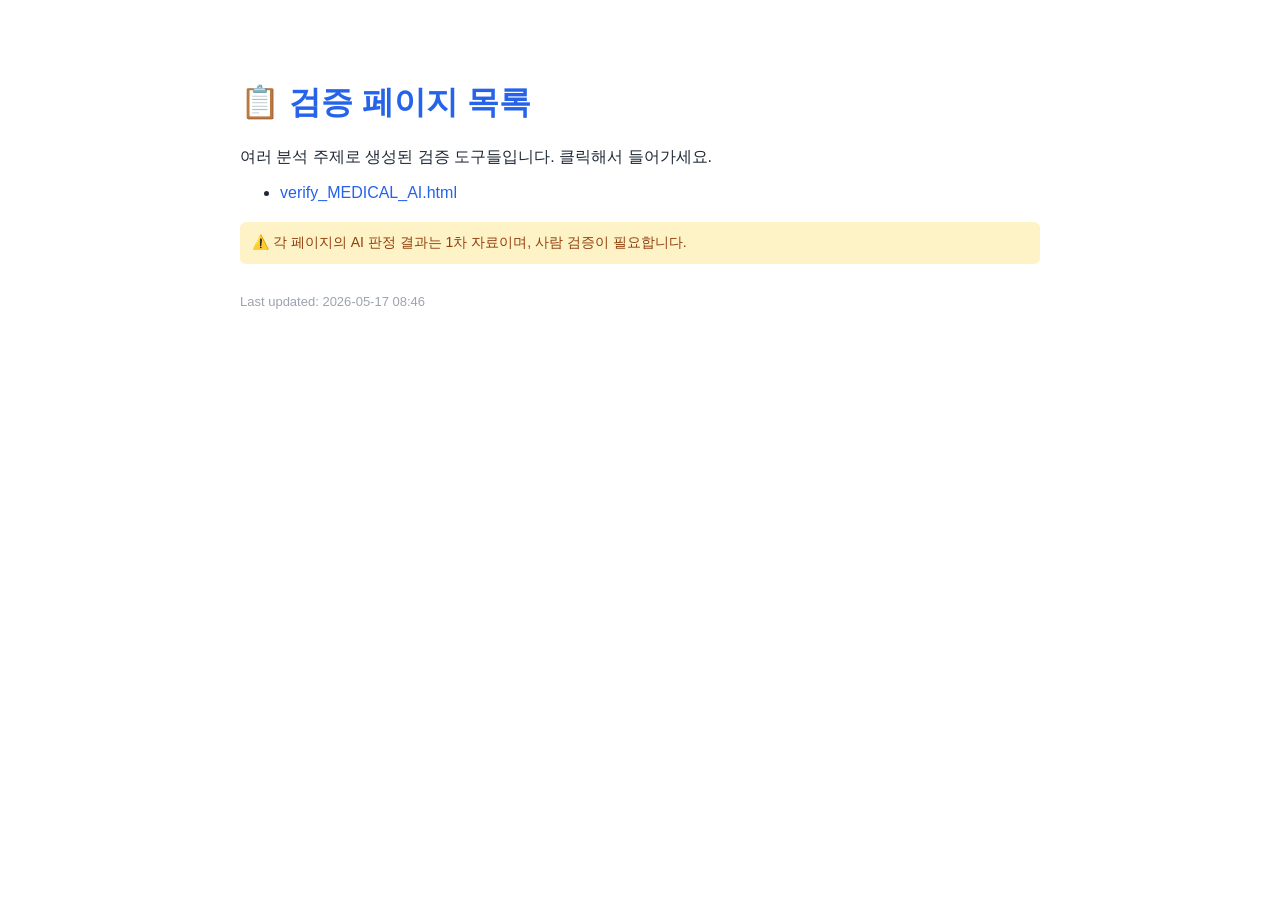
==== verify/index.html @ 6c108e8e "Create index" ====
<!DOCTYPE html>
<html lang="ko"><head><meta charset="utf-8"><title>검증 페이지 목록</title>
<style>
body { font-family: -apple-system, sans-serif; max-width: 800px; margin: 40px auto;
        padding: 20px; color: #1f2937; }
h1 { color: #2563eb; }
li { margin: 8px 0; font-size: 16px; }
a { color: #2563eb; text-decoration: none; }
a:hover { text-decoration: underline; }
.note { background: #fef3c7; padding: 12px; border-radius: 6px; font-size: 14px;
         color: #92400e; margin-top: 20px; }
</style></head><body>
<h1>📋 검증 페이지 목록</h1>
<p>여러 분석 주제로 생성된 검증 도구들입니다. 클릭해서 들어가세요.</p>
<ul><li><a href="verify_MEDICAL_AI.html">verify_MEDICAL_AI.html</a></li></ul>
<div class="note">⚠️ 각 페이지의 AI 판정 결과는 1차 자료이며, 사람 검증이 필요합니다.</div>
<p style="color:#9ca3af;font-size:13px;margin-top:30px;">
Last updated: 2026-05-17 08:46
</p>
</body></html>
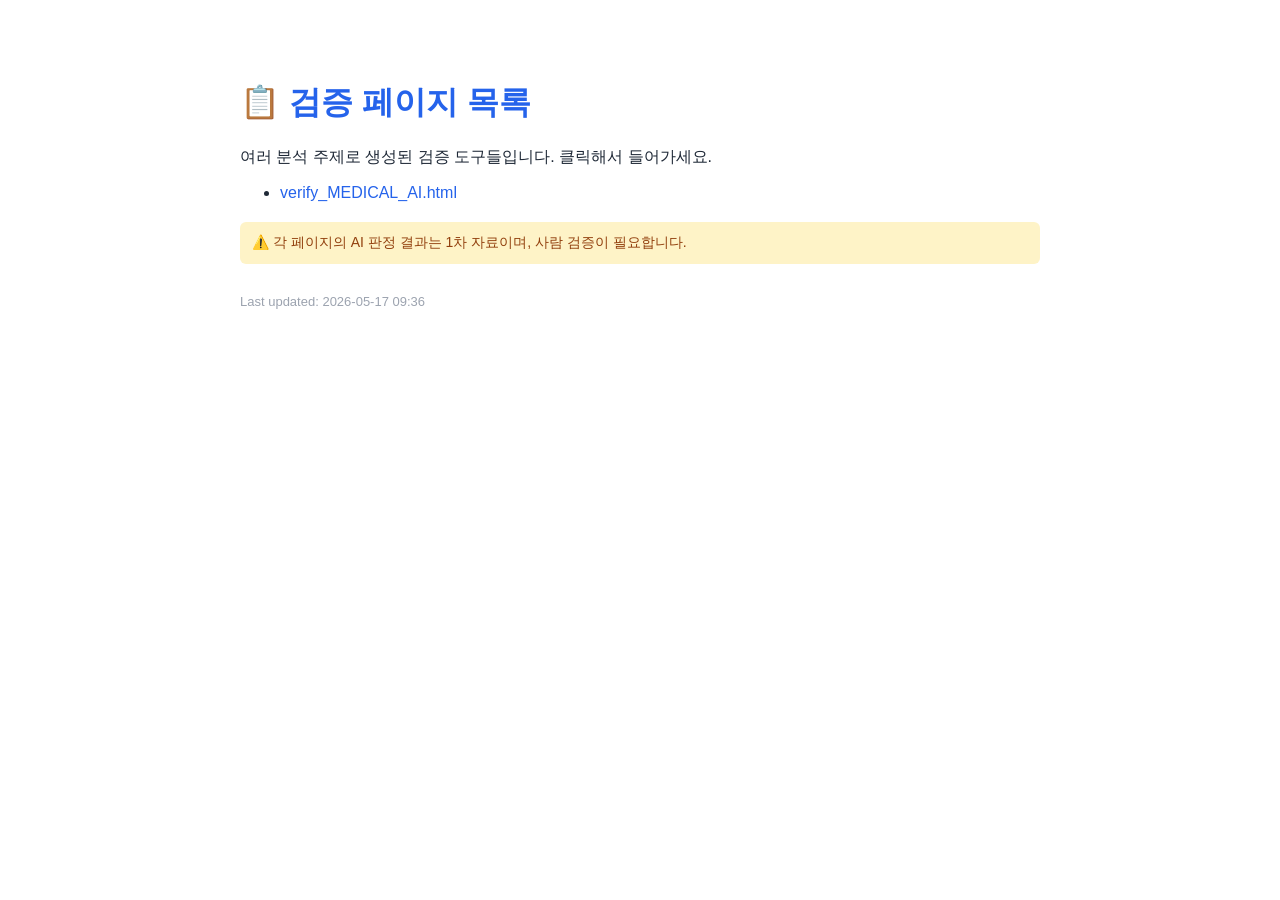
==== commit 366eb6c9: "Update index" ====
--- a/verify/index.html
+++ b/verify/index.html
@@ -15,6 +15,6 @@
 <ul><li><a href="verify_MEDICAL_AI.html">verify_MEDICAL_AI.html</a></li></ul>
 <div class="note">⚠️ 각 페이지의 AI 판정 결과는 1차 자료이며, 사람 검증이 필요합니다.</div>
 <p style="color:#9ca3af;font-size:13px;margin-top:30px;">
-Last updated: 2026-05-17 08:46
+Last updated: 2026-05-17 09:36
 </p>
 </body></html>
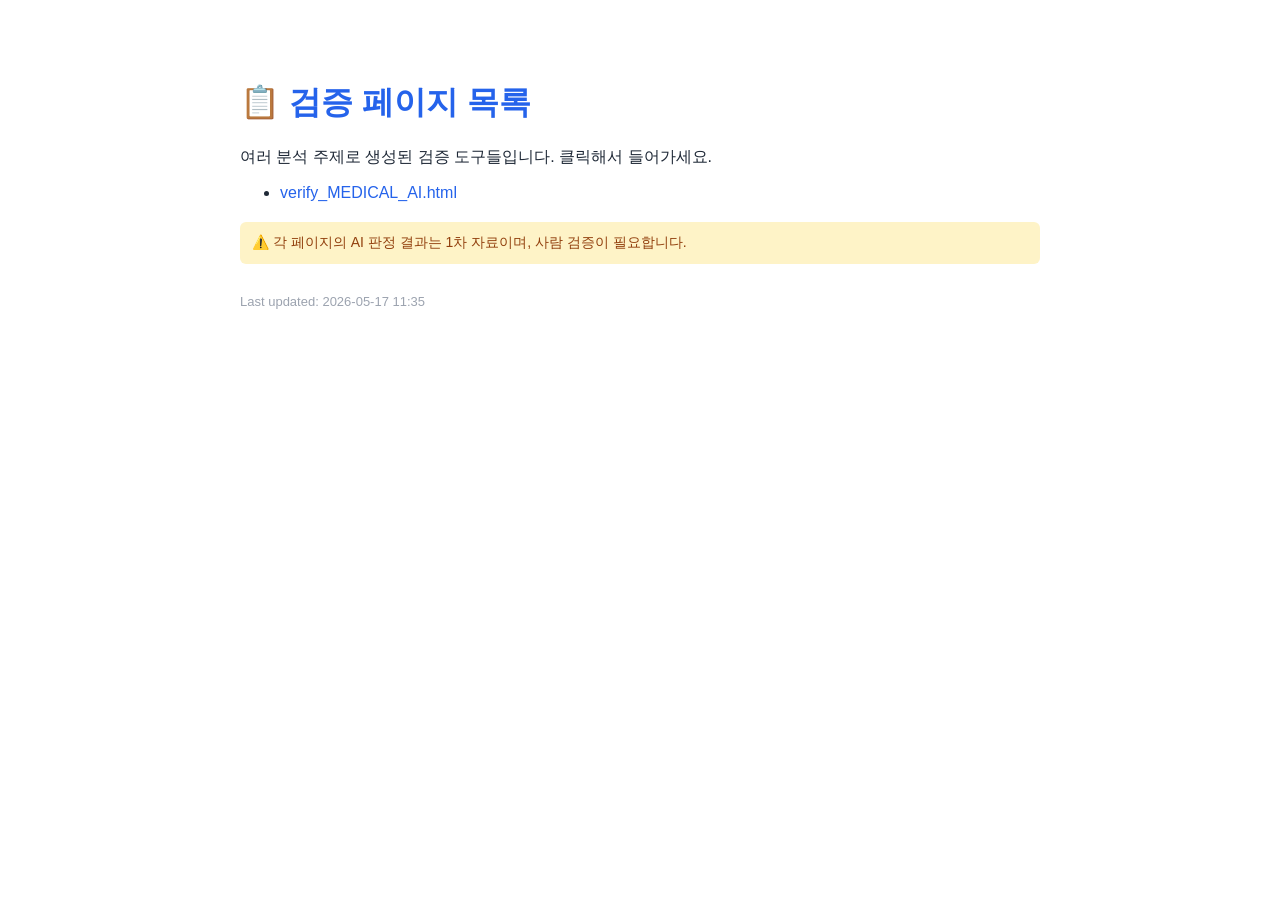
==== commit 591aef2e: "Update index" ====
--- a/verify/index.html
+++ b/verify/index.html
@@ -15,6 +15,6 @@
 <ul><li><a href="verify_MEDICAL_AI.html">verify_MEDICAL_AI.html</a></li></ul>
 <div class="note">⚠️ 각 페이지의 AI 판정 결과는 1차 자료이며, 사람 검증이 필요합니다.</div>
 <p style="color:#9ca3af;font-size:13px;margin-top:30px;">
-Last updated: 2026-05-17 09:36
+Last updated: 2026-05-17 11:35
 </p>
 </body></html>
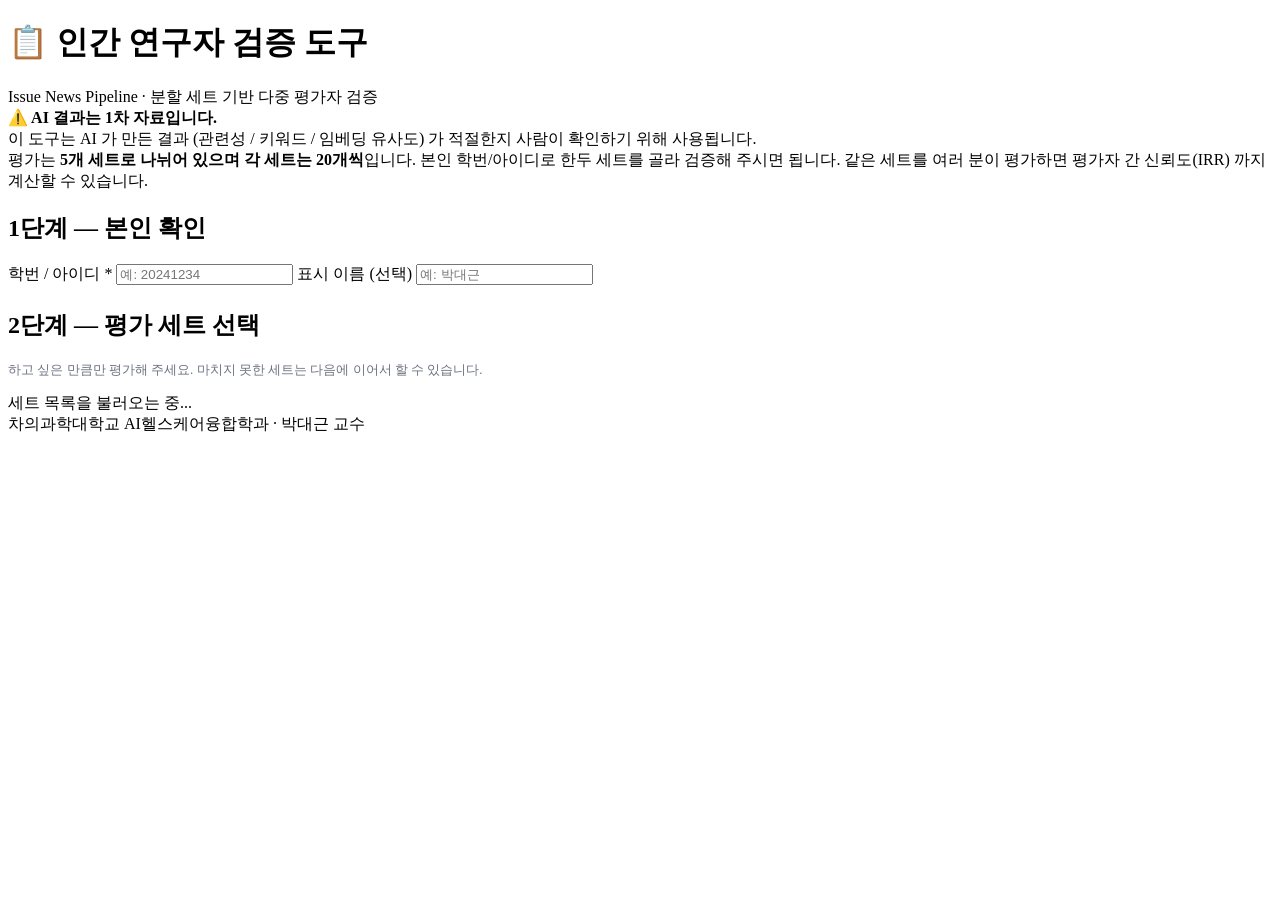
==== commit aecb8c55: "Update index.html" ====
--- a/verify/index.html
+++ b/verify/index.html
@@ -1,20 +1,190 @@
 <!DOCTYPE html>
-<html lang="ko"><head><meta charset="utf-8"><title>검증 페이지 목록</title>
-<style>
-body { font-family: -apple-system, sans-serif; max-width: 800px; margin: 40px auto;
-        padding: 20px; color: #1f2937; }
-h1 { color: #2563eb; }
-li { margin: 8px 0; font-size: 16px; }
-a { color: #2563eb; text-decoration: none; }
-a:hover { text-decoration: underline; }
-.note { background: #fef3c7; padding: 12px; border-radius: 6px; font-size: 14px;
-         color: #92400e; margin-top: 20px; }
-</style></head><body>
-<h1>📋 검증 페이지 목록</h1>
-<p>여러 분석 주제로 생성된 검증 도구들입니다. 클릭해서 들어가세요.</p>
-<ul><li><a href="verify_MEDICAL_AI.html">verify_MEDICAL_AI.html</a></li></ul>
-<div class="note">⚠️ 각 페이지의 AI 판정 결과는 1차 자료이며, 사람 검증이 필요합니다.</div>
-<p style="color:#9ca3af;font-size:13px;margin-top:30px;">
-Last updated: 2026-05-17 11:35
-</p>
-</body></html>+<html lang="ko">
+<head>
+<meta charset="utf-8">
+<meta name="viewport" content="width=device-width, initial-scale=1.0">
+<title>인간 연구자 검증 도구</title>
+<link rel="stylesheet" href="style.css">
+</head>
+<body>
+<div class="wrap">
+
+<header class="app">
+    <h1>📋 인간 연구자 검증 도구</h1>
+    <div class="sub">
+        Issue News Pipeline · 분할 세트 기반 다중 평가자 검증
+    </div>
+</header>
+
+<div class="note">
+    <strong>⚠️ AI 결과는 1차 자료입니다.</strong><br>
+    이 도구는 AI 가 만든 결과 (관련성 / 키워드 / 임베딩 유사도) 가 적절한지 사람이 확인하기 위해 사용됩니다.<br>
+    평가는 <b>5개 세트로 나뉘어 있으며 각 세트는 20개씩</b>입니다. 본인 학번/아이디로 한두 세트를 골라 검증해 주시면 됩니다.
+    같은 세트를 여러 분이 평가하면 평가자 간 신뢰도(IRR) 까지 계산할 수 있습니다.
+</div>
+
+<div class="form-box">
+    <h2>1단계 — 본인 확인</h2>
+    <label>학번 / 아이디 *</label>
+    <input type="text" id="user_id" placeholder="예: 20241234" autocomplete="off">
+
+    <label>표시 이름 (선택)</label>
+    <input type="text" id="display_name" placeholder="예: 박대근">
+
+    <h2 style="margin-top:24px;">2단계 — 평가 세트 선택</h2>
+    <p style="font-size:13px; color:#6b7280; margin-bottom:14px;">
+        하고 싶은 만큼만 평가해 주세요. 마치지 못한 세트는 다음에 이어서 할 수 있습니다.
+    </p>
+    <div id="packs">
+        <div class="loading">세트 목록을 불러오는 중...</div>
+    </div>
+</div>
+
+<footer>
+    차의과학대학교 AI헬스케어융합학과 · 박대근 교수
+</footer>
+
+</div>
+
+<script src="app.js"></script>
+<script>
+const TYPE_NAMES = {
+    filter:    "📋 필터링",
+    keyword:   "📝 키워드",
+    embedding: "🧠 임베딩",
+};
+
+// 기존 로그인 정보 자동 채움
+const u = getUser();
+if (u) {
+    document.getElementById('user_id').value      = u.user_id || '';
+    document.getElementById('display_name').value = u.display_name || '';
+}
+
+// 세트팩 목록 로드
+(async () => {
+    const container = document.getElementById('packs');
+    try {
+        const packs = await apiGet('list_packs');
+        if (!packs || packs.length === 0) {
+            container.innerHTML = `
+                <div class="empty">
+                    등록된 평가 세트가 없습니다.<br>
+                    노트북에서 8단계 (평가 세트 준비) 를 먼저 실행하세요.
+                </div>`;
+            return;
+        }
+
+        // 사용자가 이미 한 진행률
+        const userId = document.getElementById('user_id').value.trim();
+        let progress = [];
+        if (userId) {
+            try {
+                progress = await apiGet('get_user_progress', {user: userId});
+            } catch (e) {}
+        }
+        const progMap = {};
+        progress.forEach(p => {
+            const key = `${p.eval_set_id}|${p.pack_no}|${p.review_type}`;
+            progMap[key] = parseInt(p.n_done);
+        });
+
+        // 그룹화: eval_set_id 별로 모으기
+        const bySet = {};
+        packs.forEach(p => {
+            if (!bySet[p.eval_set_id]) bySet[p.eval_set_id] = {meta: p, packs: []};
+            bySet[p.eval_set_id].packs.push(p);
+        });
+
+        let html = '';
+        Object.values(bySet).forEach(group => {
+            const m = group.meta;
+            html += `
+            <div style="margin-bottom: 22px;">
+                <div style="font-weight: 700; color: #1f2937; margin-bottom: 8px;">
+                    ${esc(m.topic_name)} <small style="color:#6b7280; font-weight:400;">
+                    (${esc(m.period_start)} ~ ${esc(m.period_end)})</small>
+                </div>
+                <div style="font-size: 12px; color: #6b7280; margin-bottom: 12px;">
+                    Chat: ${esc(m.chat_model)} · Embed: ${esc(m.embed_model)}
+                    ${m.judge_model ? '· Judge: ' + esc(m.judge_model) : ''}
+                </div>
+            `;
+
+            // 평가 종류별로 분류
+            const byType = {filter: [], keyword: [], embedding: []};
+            group.packs.forEach(p => byType[p.review_type].push(p));
+
+            ['filter', 'keyword', 'embedding'].forEach(type => {
+                if (byType[type].length === 0) return;
+                html += `
+                <div style="font-size: 13px; color: #4b5563; margin: 12px 0 6px 0;">
+                    <b>${TYPE_NAMES[type]}</b> (${byType[type].length}개 세트)
+                </div>`;
+                byType[type].sort((a,b) => a.pack_no - b.pack_no).forEach(p => {
+                    const key = `${p.eval_set_id}|${p.pack_no}|${type}`;
+                    const myDone = progMap[key] || 0;
+                    const myPct  = p.n_samples > 0 ? Math.round(myDone / p.n_samples * 100) : 0;
+                    const reviewers = parseInt(p.n_reviewers) || 0;
+                    const cls = myDone === p.n_samples && p.n_samples > 0 ? 'done' : '';
+                    const badge = myDone === p.n_samples && p.n_samples > 0
+                        ? '<span class="badge-small done">✓ 완료</span>'
+                        : (myDone > 0
+                           ? `<span class="badge-small">진행 ${myPct}%</span>`
+                           : `<span class="badge-small">미평가</span>`);
+                    html += `
+                    <div class="pack-card ${cls}"
+                         onclick="goPack('${esc(p.eval_set_id)}', ${p.pack_no}, '${type}')">
+                        <div class="head">
+                            <div class="title">
+                                세트 ${p.pack_no} ${p.label ? '· ' + esc(p.label) : ''}
+                                <small style="color:#9ca3af; font-weight:400;">(${p.n_samples}개)</small>
+                            </div>
+                            ${badge}
+                        </div>
+                        <div class="sub">
+                            ${myDone > 0 ? `내 진행: ${myDone}/${p.n_samples} · ` : ''}
+                            전체 평가자: ${reviewers}명
+                        </div>
+                    </div>`;
+                });
+            });
+
+            html += `</div>`;
+        });
+
+        container.innerHTML = html;
+
+    } catch (e) {
+        container.innerHTML = `
+            <div class="empty" style="color:#dc2626;">
+                세트 목록 로드 실패<br>
+                <small>${esc(e.message)}</small>
+            </div>`;
+    }
+})();
+
+function goPack(eval_set_id, pack_no, review_type) {
+    const user_id = document.getElementById('user_id').value.trim();
+    if (!user_id) {
+        alert("학번/아이디를 입력하세요.");
+        document.getElementById('user_id').focus();
+        return;
+    }
+    const display = document.getElementById('display_name').value.trim() || user_id;
+    setUser(user_id, display);
+    setCurrentPack(eval_set_id, pack_no, review_type);
+
+    const pageMap = {
+        filter: 'filter.html', keyword: 'keyword.html', embedding: 'embed.html'
+    };
+    location.href = pageMap[review_type];
+}
+
+// 학번 입력 시 진행률 다시 로드
+document.getElementById('user_id').addEventListener('change', () => {
+    location.reload();
+});
+</script>
+</body>
+</html>
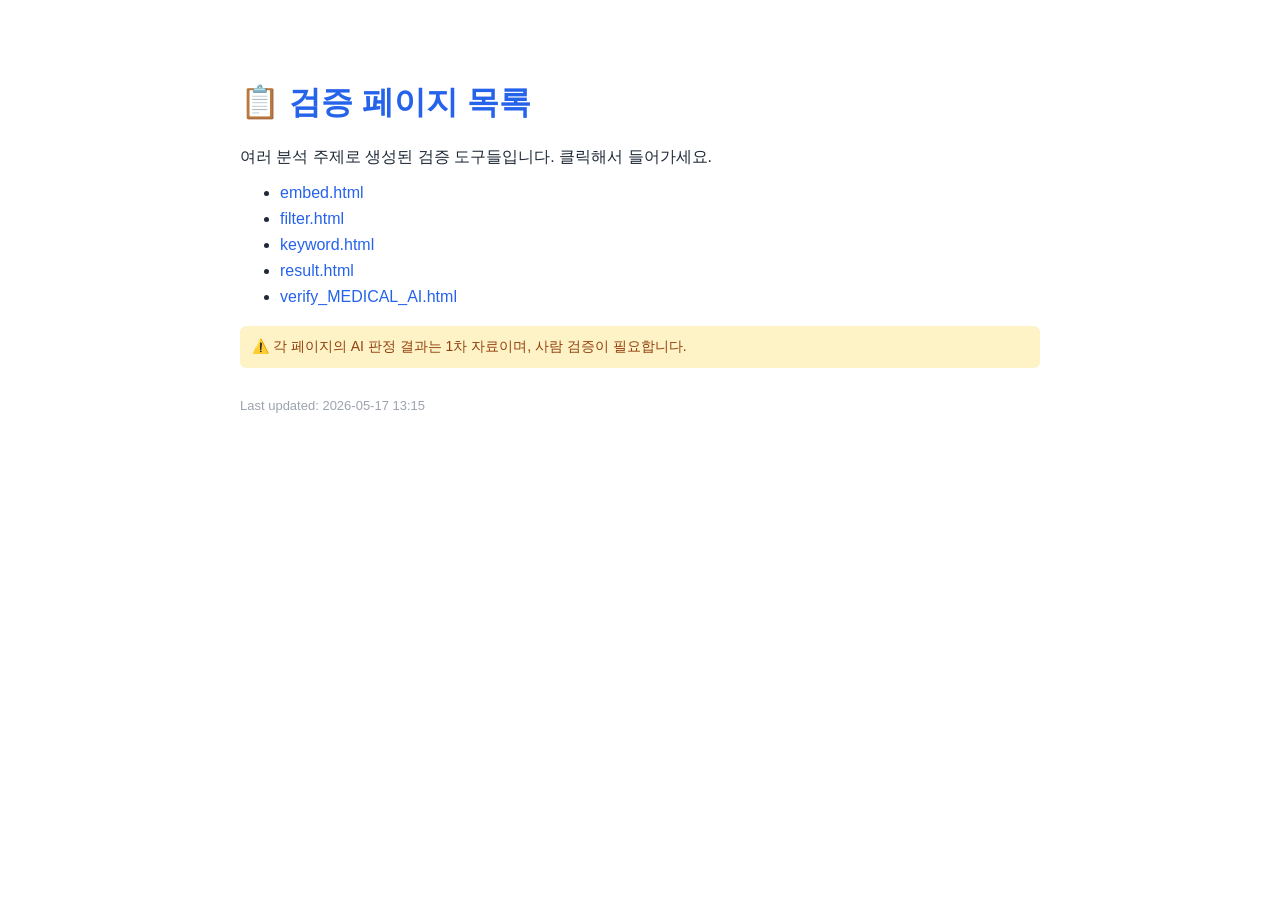
==== commit 322e366d: "Update index" ====
--- a/verify/index.html
+++ b/verify/index.html
@@ -1,190 +1,20 @@
 <!DOCTYPE html>
-<html lang="ko">
-<head>
-<meta charset="utf-8">
-<meta name="viewport" content="width=device-width, initial-scale=1.0">
-<title>인간 연구자 검증 도구</title>
-<link rel="stylesheet" href="style.css">
-</head>
-<body>
-<div class="wrap">
-
-<header class="app">
-    <h1>📋 인간 연구자 검증 도구</h1>
-    <div class="sub">
-        Issue News Pipeline · 분할 세트 기반 다중 평가자 검증
-    </div>
-</header>
-
-<div class="note">
-    <strong>⚠️ AI 결과는 1차 자료입니다.</strong><br>
-    이 도구는 AI 가 만든 결과 (관련성 / 키워드 / 임베딩 유사도) 가 적절한지 사람이 확인하기 위해 사용됩니다.<br>
-    평가는 <b>5개 세트로 나뉘어 있으며 각 세트는 20개씩</b>입니다. 본인 학번/아이디로 한두 세트를 골라 검증해 주시면 됩니다.
-    같은 세트를 여러 분이 평가하면 평가자 간 신뢰도(IRR) 까지 계산할 수 있습니다.
-</div>
-
-<div class="form-box">
-    <h2>1단계 — 본인 확인</h2>
-    <label>학번 / 아이디 *</label>
-    <input type="text" id="user_id" placeholder="예: 20241234" autocomplete="off">
-
-    <label>표시 이름 (선택)</label>
-    <input type="text" id="display_name" placeholder="예: 박대근">
-
-    <h2 style="margin-top:24px;">2단계 — 평가 세트 선택</h2>
-    <p style="font-size:13px; color:#6b7280; margin-bottom:14px;">
-        하고 싶은 만큼만 평가해 주세요. 마치지 못한 세트는 다음에 이어서 할 수 있습니다.
-    </p>
-    <div id="packs">
-        <div class="loading">세트 목록을 불러오는 중...</div>
-    </div>
-</div>
-
-<footer>
-    차의과학대학교 AI헬스케어융합학과 · 박대근 교수
-</footer>
-
-</div>
-
-<script src="app.js"></script>
-<script>
-const TYPE_NAMES = {
-    filter:    "📋 필터링",
-    keyword:   "📝 키워드",
-    embedding: "🧠 임베딩",
-};
-
-// 기존 로그인 정보 자동 채움
-const u = getUser();
-if (u) {
-    document.getElementById('user_id').value      = u.user_id || '';
-    document.getElementById('display_name').value = u.display_name || '';
-}
-
-// 세트팩 목록 로드
-(async () => {
-    const container = document.getElementById('packs');
-    try {
-        const packs = await apiGet('list_packs');
-        if (!packs || packs.length === 0) {
-            container.innerHTML = `
-                <div class="empty">
-                    등록된 평가 세트가 없습니다.<br>
-                    노트북에서 8단계 (평가 세트 준비) 를 먼저 실행하세요.
-                </div>`;
-            return;
-        }
-
-        // 사용자가 이미 한 진행률
-        const userId = document.getElementById('user_id').value.trim();
-        let progress = [];
-        if (userId) {
-            try {
-                progress = await apiGet('get_user_progress', {user: userId});
-            } catch (e) {}
-        }
-        const progMap = {};
-        progress.forEach(p => {
-            const key = `${p.eval_set_id}|${p.pack_no}|${p.review_type}`;
-            progMap[key] = parseInt(p.n_done);
-        });
-
-        // 그룹화: eval_set_id 별로 모으기
-        const bySet = {};
-        packs.forEach(p => {
-            if (!bySet[p.eval_set_id]) bySet[p.eval_set_id] = {meta: p, packs: []};
-            bySet[p.eval_set_id].packs.push(p);
-        });
-
-        let html = '';
-        Object.values(bySet).forEach(group => {
-            const m = group.meta;
-            html += `
-            <div style="margin-bottom: 22px;">
-                <div style="font-weight: 700; color: #1f2937; margin-bottom: 8px;">
-                    ${esc(m.topic_name)} <small style="color:#6b7280; font-weight:400;">
-                    (${esc(m.period_start)} ~ ${esc(m.period_end)})</small>
-                </div>
-                <div style="font-size: 12px; color: #6b7280; margin-bottom: 12px;">
-                    Chat: ${esc(m.chat_model)} · Embed: ${esc(m.embed_model)}
-                    ${m.judge_model ? '· Judge: ' + esc(m.judge_model) : ''}
-                </div>
-            `;
-
-            // 평가 종류별로 분류
-            const byType = {filter: [], keyword: [], embedding: []};
-            group.packs.forEach(p => byType[p.review_type].push(p));
-
-            ['filter', 'keyword', 'embedding'].forEach(type => {
-                if (byType[type].length === 0) return;
-                html += `
-                <div style="font-size: 13px; color: #4b5563; margin: 12px 0 6px 0;">
-                    <b>${TYPE_NAMES[type]}</b> (${byType[type].length}개 세트)
-                </div>`;
-                byType[type].sort((a,b) => a.pack_no - b.pack_no).forEach(p => {
-                    const key = `${p.eval_set_id}|${p.pack_no}|${type}`;
-                    const myDone = progMap[key] || 0;
-                    const myPct  = p.n_samples > 0 ? Math.round(myDone / p.n_samples * 100) : 0;
-                    const reviewers = parseInt(p.n_reviewers) || 0;
-                    const cls = myDone === p.n_samples && p.n_samples > 0 ? 'done' : '';
-                    const badge = myDone === p.n_samples && p.n_samples > 0
-                        ? '<span class="badge-small done">✓ 완료</span>'
-                        : (myDone > 0
-                           ? `<span class="badge-small">진행 ${myPct}%</span>`
-                           : `<span class="badge-small">미평가</span>`);
-                    html += `
-                    <div class="pack-card ${cls}"
-                         onclick="goPack('${esc(p.eval_set_id)}', ${p.pack_no}, '${type}')">
-                        <div class="head">
-                            <div class="title">
-                                세트 ${p.pack_no} ${p.label ? '· ' + esc(p.label) : ''}
-                                <small style="color:#9ca3af; font-weight:400;">(${p.n_samples}개)</small>
-                            </div>
-                            ${badge}
-                        </div>
-                        <div class="sub">
-                            ${myDone > 0 ? `내 진행: ${myDone}/${p.n_samples} · ` : ''}
-                            전체 평가자: ${reviewers}명
-                        </div>
-                    </div>`;
-                });
-            });
-
-            html += `</div>`;
-        });
-
-        container.innerHTML = html;
-
-    } catch (e) {
-        container.innerHTML = `
-            <div class="empty" style="color:#dc2626;">
-                세트 목록 로드 실패<br>
-                <small>${esc(e.message)}</small>
-            </div>`;
-    }
-})();
-
-function goPack(eval_set_id, pack_no, review_type) {
-    const user_id = document.getElementById('user_id').value.trim();
-    if (!user_id) {
-        alert("학번/아이디를 입력하세요.");
-        document.getElementById('user_id').focus();
-        return;
-    }
-    const display = document.getElementById('display_name').value.trim() || user_id;
-    setUser(user_id, display);
-    setCurrentPack(eval_set_id, pack_no, review_type);
-
-    const pageMap = {
-        filter: 'filter.html', keyword: 'keyword.html', embedding: 'embed.html'
-    };
-    location.href = pageMap[review_type];
-}
-
-// 학번 입력 시 진행률 다시 로드
-document.getElementById('user_id').addEventListener('change', () => {
-    location.reload();
-});
-</script>
-</body>
-</html>
+<html lang="ko"><head><meta charset="utf-8"><title>검증 페이지 목록</title>
+<style>
+body { font-family: -apple-system, sans-serif; max-width: 800px; margin: 40px auto;
+        padding: 20px; color: #1f2937; }
+h1 { color: #2563eb; }
+li { margin: 8px 0; font-size: 16px; }
+a { color: #2563eb; text-decoration: none; }
+a:hover { text-decoration: underline; }
+.note { background: #fef3c7; padding: 12px; border-radius: 6px; font-size: 14px;
+         color: #92400e; margin-top: 20px; }
+</style></head><body>
+<h1>📋 검증 페이지 목록</h1>
+<p>여러 분석 주제로 생성된 검증 도구들입니다. 클릭해서 들어가세요.</p>
+<ul><li><a href="embed.html">embed.html</a></li><li><a href="filter.html">filter.html</a></li><li><a href="keyword.html">keyword.html</a></li><li><a href="result.html">result.html</a></li><li><a href="verify_MEDICAL_AI.html">verify_MEDICAL_AI.html</a></li></ul>
+<div class="note">⚠️ 각 페이지의 AI 판정 결과는 1차 자료이며, 사람 검증이 필요합니다.</div>
+<p style="color:#9ca3af;font-size:13px;margin-top:30px;">
+Last updated: 2026-05-17 13:15
+</p>
+</body></html>
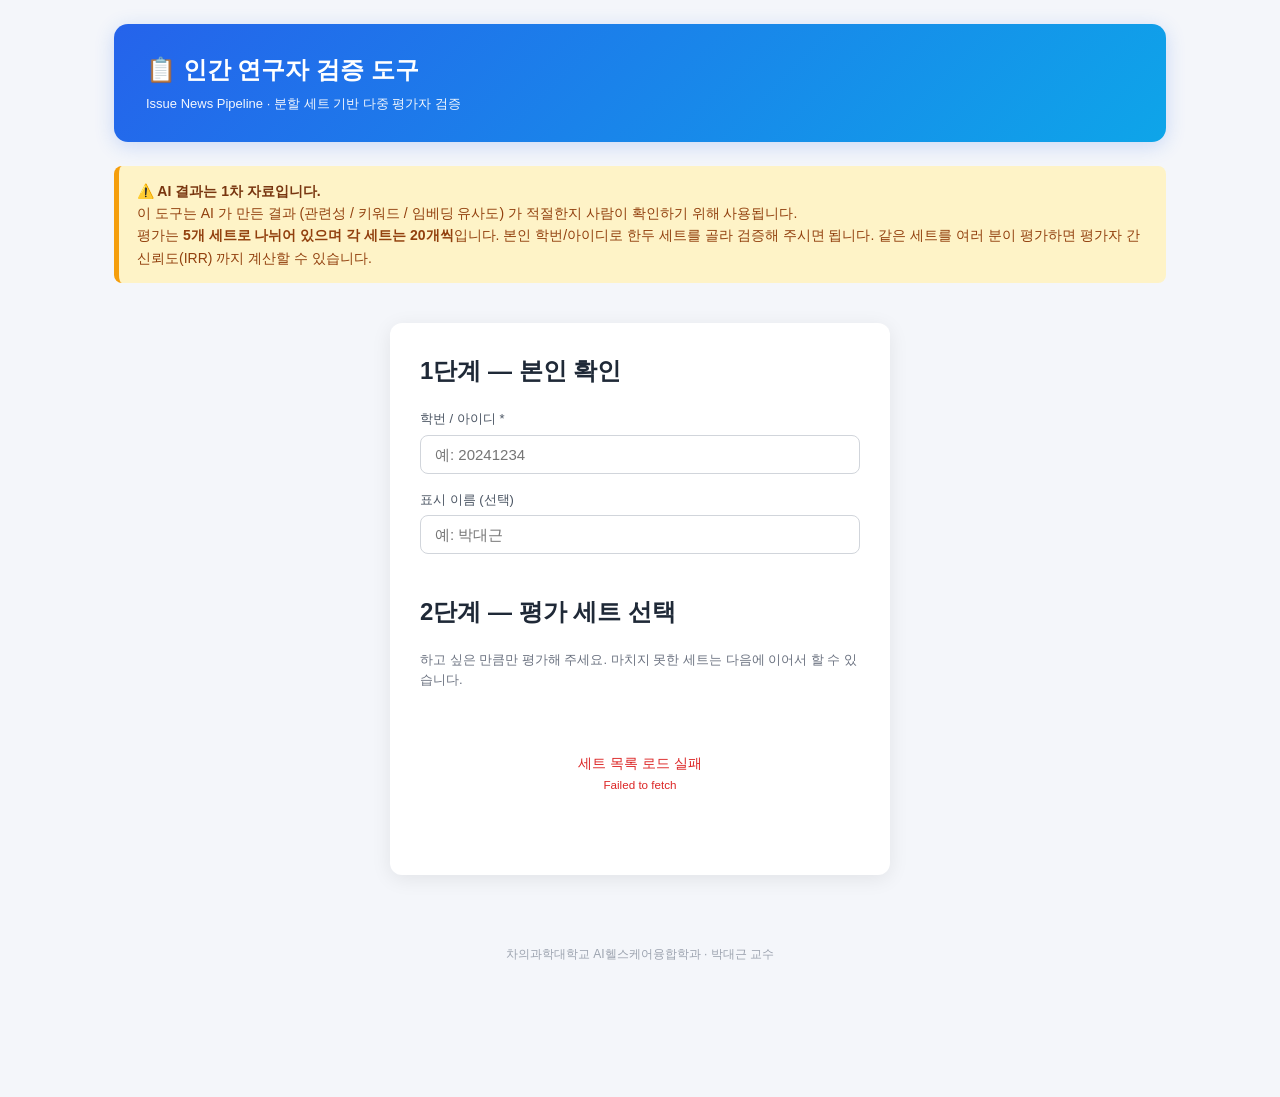
==== commit 7271eeb8: "Update index.html" ====
--- a/verify/index.html
+++ b/verify/index.html
@@ -1,20 +1,190 @@
 <!DOCTYPE html>
-<html lang="ko"><head><meta charset="utf-8"><title>검증 페이지 목록</title>
-<style>
-body { font-family: -apple-system, sans-serif; max-width: 800px; margin: 40px auto;
-        padding: 20px; color: #1f2937; }
-h1 { color: #2563eb; }
-li { margin: 8px 0; font-size: 16px; }
-a { color: #2563eb; text-decoration: none; }
-a:hover { text-decoration: underline; }
-.note { background: #fef3c7; padding: 12px; border-radius: 6px; font-size: 14px;
-         color: #92400e; margin-top: 20px; }
-</style></head><body>
-<h1>📋 검증 페이지 목록</h1>
-<p>여러 분석 주제로 생성된 검증 도구들입니다. 클릭해서 들어가세요.</p>
-<ul><li><a href="embed.html">embed.html</a></li><li><a href="filter.html">filter.html</a></li><li><a href="keyword.html">keyword.html</a></li><li><a href="result.html">result.html</a></li><li><a href="verify_MEDICAL_AI.html">verify_MEDICAL_AI.html</a></li></ul>
-<div class="note">⚠️ 각 페이지의 AI 판정 결과는 1차 자료이며, 사람 검증이 필요합니다.</div>
-<p style="color:#9ca3af;font-size:13px;margin-top:30px;">
-Last updated: 2026-05-17 13:15
-</p>
-</body></html>+<html lang="ko">
+<head>
+<meta charset="utf-8">
+<meta name="viewport" content="width=device-width, initial-scale=1.0">
+<title>인간 연구자 검증 도구</title>
+<link rel="stylesheet" href="style.css">
+</head>
+<body>
+<div class="wrap">
+
+<header class="app">
+    <h1>📋 인간 연구자 검증 도구</h1>
+    <div class="sub">
+        Issue News Pipeline · 분할 세트 기반 다중 평가자 검증
+    </div>
+</header>
+
+<div class="note">
+    <strong>⚠️ AI 결과는 1차 자료입니다.</strong><br>
+    이 도구는 AI 가 만든 결과 (관련성 / 키워드 / 임베딩 유사도) 가 적절한지 사람이 확인하기 위해 사용됩니다.<br>
+    평가는 <b>5개 세트로 나뉘어 있으며 각 세트는 20개씩</b>입니다. 본인 학번/아이디로 한두 세트를 골라 검증해 주시면 됩니다.
+    같은 세트를 여러 분이 평가하면 평가자 간 신뢰도(IRR) 까지 계산할 수 있습니다.
+</div>
+
+<div class="form-box">
+    <h2>1단계 — 본인 확인</h2>
+    <label>학번 / 아이디 *</label>
+    <input type="text" id="user_id" placeholder="예: 20241234" autocomplete="off">
+
+    <label>표시 이름 (선택)</label>
+    <input type="text" id="display_name" placeholder="예: 박대근">
+
+    <h2 style="margin-top:24px;">2단계 — 평가 세트 선택</h2>
+    <p style="font-size:13px; color:#6b7280; margin-bottom:14px;">
+        하고 싶은 만큼만 평가해 주세요. 마치지 못한 세트는 다음에 이어서 할 수 있습니다.
+    </p>
+    <div id="packs">
+        <div class="loading">세트 목록을 불러오는 중...</div>
+    </div>
+</div>
+
+<footer>
+    차의과학대학교 AI헬스케어융합학과 · 박대근 교수
+</footer>
+
+</div>
+
+<script src="app.js"></script>
+<script>
+const TYPE_NAMES = {
+    filter:    "📋 필터링",
+    keyword:   "📝 키워드",
+    embedding: "🧠 임베딩",
+};
+
+// 기존 로그인 정보 자동 채움
+const u = getUser();
+if (u) {
+    document.getElementById('user_id').value      = u.user_id || '';
+    document.getElementById('display_name').value = u.display_name || '';
+}
+
+// 세트팩 목록 로드
+(async () => {
+    const container = document.getElementById('packs');
+    try {
+        const packs = await apiGet('list_packs');
+        if (!packs || packs.length === 0) {
+            container.innerHTML = `
+                <div class="empty">
+                    등록된 평가 세트가 없습니다.<br>
+                    노트북에서 8단계 (평가 세트 준비) 를 먼저 실행하세요.
+                </div>`;
+            return;
+        }
+
+        // 사용자가 이미 한 진행률
+        const userId = document.getElementById('user_id').value.trim();
+        let progress = [];
+        if (userId) {
+            try {
+                progress = await apiGet('get_user_progress', {user: userId});
+            } catch (e) {}
+        }
+        const progMap = {};
+        progress.forEach(p => {
+            const key = `${p.eval_set_id}|${p.pack_no}|${p.review_type}`;
+            progMap[key] = parseInt(p.n_done);
+        });
+
+        // 그룹화: eval_set_id 별로 모으기
+        const bySet = {};
+        packs.forEach(p => {
+            if (!bySet[p.eval_set_id]) bySet[p.eval_set_id] = {meta: p, packs: []};
+            bySet[p.eval_set_id].packs.push(p);
+        });
+
+        let html = '';
+        Object.values(bySet).forEach(group => {
+            const m = group.meta;
+            html += `
+            <div style="margin-bottom: 22px;">
+                <div style="font-weight: 700; color: #1f2937; margin-bottom: 8px;">
+                    ${esc(m.topic_name)} <small style="color:#6b7280; font-weight:400;">
+                    (${esc(m.period_start)} ~ ${esc(m.period_end)})</small>
+                </div>
+                <div style="font-size: 12px; color: #6b7280; margin-bottom: 12px;">
+                    Chat: ${esc(m.chat_model)} · Embed: ${esc(m.embed_model)}
+                    ${m.judge_model ? '· Judge: ' + esc(m.judge_model) : ''}
+                </div>
+            `;
+
+            // 평가 종류별로 분류
+            const byType = {filter: [], keyword: [], embedding: []};
+            group.packs.forEach(p => byType[p.review_type].push(p));
+
+            ['filter', 'keyword', 'embedding'].forEach(type => {
+                if (byType[type].length === 0) return;
+                html += `
+                <div style="font-size: 13px; color: #4b5563; margin: 12px 0 6px 0;">
+                    <b>${TYPE_NAMES[type]}</b> (${byType[type].length}개 세트)
+                </div>`;
+                byType[type].sort((a,b) => a.pack_no - b.pack_no).forEach(p => {
+                    const key = `${p.eval_set_id}|${p.pack_no}|${type}`;
+                    const myDone = progMap[key] || 0;
+                    const myPct  = p.n_samples > 0 ? Math.round(myDone / p.n_samples * 100) : 0;
+                    const reviewers = parseInt(p.n_reviewers) || 0;
+                    const cls = myDone === p.n_samples && p.n_samples > 0 ? 'done' : '';
+                    const badge = myDone === p.n_samples && p.n_samples > 0
+                        ? '<span class="badge-small done">✓ 완료</span>'
+                        : (myDone > 0
+                           ? `<span class="badge-small">진행 ${myPct}%</span>`
+                           : `<span class="badge-small">미평가</span>`);
+                    html += `
+                    <div class="pack-card ${cls}"
+                         onclick="goPack('${esc(p.eval_set_id)}', ${p.pack_no}, '${type}')">
+                        <div class="head">
+                            <div class="title">
+                                세트 ${p.pack_no} ${p.label ? '· ' + esc(p.label) : ''}
+                                <small style="color:#9ca3af; font-weight:400;">(${p.n_samples}개)</small>
+                            </div>
+                            ${badge}
+                        </div>
+                        <div class="sub">
+                            ${myDone > 0 ? `내 진행: ${myDone}/${p.n_samples} · ` : ''}
+                            전체 평가자: ${reviewers}명
+                        </div>
+                    </div>`;
+                });
+            });
+
+            html += `</div>`;
+        });
+
+        container.innerHTML = html;
+
+    } catch (e) {
+        container.innerHTML = `
+            <div class="empty" style="color:#dc2626;">
+                세트 목록 로드 실패<br>
+                <small>${esc(e.message)}</small>
+            </div>`;
+    }
+})();
+
+function goPack(eval_set_id, pack_no, review_type) {
+    const user_id = document.getElementById('user_id').value.trim();
+    if (!user_id) {
+        alert("학번/아이디를 입력하세요.");
+        document.getElementById('user_id').focus();
+        return;
+    }
+    const display = document.getElementById('display_name').value.trim() || user_id;
+    setUser(user_id, display);
+    setCurrentPack(eval_set_id, pack_no, review_type);
+
+    const pageMap = {
+        filter: 'filter.html', keyword: 'keyword.html', embedding: 'embed.html'
+    };
+    location.href = pageMap[review_type];
+}
+
+// 학번 입력 시 진행률 다시 로드
+document.getElementById('user_id').addEventListener('change', () => {
+    location.reload();
+});
+</script>
+</body>
+</html>
--- a/verify/style.css
+++ b/verify/style.css
@@ -0,0 +1,659 @@
+/* ════════════════════════════════════════════════════════════════
+   인간 연구자 검증 도구 - 공통 스타일
+   참조: sdkparkforbi.github.io/clinical-rubric-eval/ 톤
+   ════════════════════════════════════════════════════════════════ */
+
+* { box-sizing: border-box; }
+
+body {
+    font-family: -apple-system, BlinkMacSystemFont, "Segoe UI", Helvetica,
+                 Arial, "Apple SD Gothic Neo", "Malgun Gothic", sans-serif;
+    margin: 0;
+    background: #f4f6fa;
+    color: #1a1f2e;
+    line-height: 1.5;
+}
+
+.wrap {
+    max-width: 1100px;
+    margin: 0 auto;
+    padding: 24px;
+}
+
+/* ── 헤더 ─────────────────────────────────────────────────────── */
+header.app {
+    background: linear-gradient(135deg, #2563eb, #0ea5e9);
+    color: white;
+    padding: 28px 32px;
+    border-radius: 14px;
+    margin-bottom: 24px;
+    box-shadow: 0 4px 20px rgba(37, 99, 235, 0.2);
+}
+header.app h1 {
+    margin: 0 0 6px 0;
+    font-size: 24px;
+    font-weight: 700;
+}
+header.app .sub {
+    font-size: 13px;
+    opacity: 0.95;
+}
+header.app .breadcrumb {
+    margin-top: 12px;
+    font-size: 13px;
+}
+header.app .breadcrumb a {
+    color: white;
+    opacity: 0.85;
+    text-decoration: none;
+}
+header.app .breadcrumb a:hover { opacity: 1; }
+
+/* ── 진행률 바 ─────────────────────────────────────────────────── */
+.progress {
+    background: white;
+    padding: 14px 18px;
+    border-radius: 10px;
+    margin-bottom: 18px;
+    box-shadow: 0 2px 8px rgba(0, 0, 0, 0.05);
+}
+.progress .text {
+    display: flex;
+    justify-content: space-between;
+    align-items: center;
+    font-size: 13px;
+    color: #6b7280;
+    margin-bottom: 8px;
+}
+.progress .text b {
+    color: #1f2937;
+    font-size: 14px;
+}
+.progress .bar {
+    height: 8px;
+    background: #e5e7eb;
+    border-radius: 4px;
+    overflow: hidden;
+}
+.progress .fill {
+    height: 100%;
+    background: linear-gradient(90deg, #10b981, #059669);
+    transition: width 0.3s ease;
+}
+
+/* ── 통계 카드 ─────────────────────────────────────────────────── */
+.stats {
+    display: grid;
+    grid-template-columns: repeat(auto-fit, minmax(140px, 1fr));
+    gap: 12px;
+    margin-bottom: 20px;
+}
+.stat {
+    background: white;
+    padding: 16px;
+    border-radius: 10px;
+    text-align: center;
+    box-shadow: 0 2px 8px rgba(0, 0, 0, 0.05);
+}
+.stat .v {
+    font-size: 26px;
+    font-weight: 700;
+    color: #2563eb;
+}
+.stat .l {
+    font-size: 12px;
+    color: #6b7280;
+    margin-top: 4px;
+}
+
+/* ── 카드 (평가 항목) ─────────────────────────────────────────── */
+.card {
+    background: white;
+    padding: 22px;
+    border-radius: 12px;
+    margin-bottom: 16px;
+    box-shadow: 0 2px 12px rgba(0, 0, 0, 0.06);
+    border-left: 4px solid #e5e7eb;
+}
+.card.related   { border-left-color: #10b981; }
+.card.unrelated { border-left-color: #9ca3af; }
+
+.card .meta {
+    display: flex;
+    gap: 12px;
+    font-size: 12px;
+    color: #6b7280;
+    margin-bottom: 10px;
+    flex-wrap: wrap;
+    align-items: center;
+}
+.card .badge {
+    padding: 3px 10px;
+    border-radius: 12px;
+    font-weight: 600;
+    font-size: 12px;
+}
+.badge.related   { background: #d1fae5; color: #065f46; }
+.badge.unrelated { background: #f3f4f6; color: #4b5563; }
+
+.card h3 {
+    margin: 0 0 10px 0;
+    font-size: 17px;
+    color: #1f2937;
+}
+.card h3 a {
+    color: inherit;
+    text-decoration: none;
+}
+.card h3 a:hover {
+    color: #2563eb;
+    text-decoration: underline;
+}
+
+.card .preview {
+    font-size: 14px;
+    color: #4b5563;
+    margin-bottom: 12px;
+    line-height: 1.6;
+}
+.card .reason {
+    background: #f9fafb;
+    padding: 10px 14px;
+    border-radius: 6px;
+    font-size: 13px;
+    color: #4b5563;
+    margin-bottom: 12px;
+    border-left: 3px solid #d1d5db;
+}
+.card .reason b { color: #1f2937; }
+
+/* ── 키워드 칩 ───────────────────────────────────────────────── */
+.kws {
+    display: flex;
+    gap: 6px;
+    flex-wrap: wrap;
+    margin: 10px 0;
+}
+.kw {
+    background: #dbeafe;
+    color: #1e40af;
+    padding: 4px 10px;
+    border-radius: 12px;
+    font-size: 12px;
+    font-weight: 500;
+    cursor: pointer;
+    user-select: none;
+    transition: all 0.15s;
+}
+.kw small { opacity: 0.65; margin-left: 4px; }
+.kw.ok      { background: #d1fae5; color: #065f46; }
+.kw.ng      { background: #fee2e2; color: #991b1b; text-decoration: line-through; }
+.kw.common  { background: #fef3c7; color: #92400e; }
+.kw.a-only  { background: #dbeafe; color: #1e40af; }
+.kw.b-only  { background: #fce7f3; color: #9d174d; }
+
+/* ── 평가 버튼 ───────────────────────────────────────────────── */
+.actions {
+    display: flex;
+    gap: 8px;
+    flex-wrap: wrap;
+    margin-top: 14px;
+    padding-top: 14px;
+    border-top: 1px solid #f3f4f6;
+}
+.actions .label {
+    font-size: 13px;
+    color: #6b7280;
+    align-self: center;
+}
+.btn {
+    padding: 8px 16px;
+    border: 1px solid #d1d5db;
+    background: white;
+    border-radius: 6px;
+    cursor: pointer;
+    font-size: 14px;
+    font-weight: 500;
+    color: #374151;
+    transition: all 0.15s;
+}
+.btn:hover {
+    background: #f9fafb;
+    border-color: #9ca3af;
+}
+.btn.primary {
+    background: #2563eb;
+    color: white;
+    border-color: #2563eb;
+}
+.btn.primary:hover { background: #1d4ed8; }
+.btn.success {
+    background: #10b981;
+    color: white;
+    border-color: #10b981;
+}
+.btn.success:hover { background: #059669; }
+.btn.active.related,
+.btn.active.agree-related {
+    background: #10b981;
+    color: white;
+    border-color: #10b981;
+}
+.btn.active.unrelated,
+.btn.active.agree-unrelated {
+    background: #6b7280;
+    color: white;
+    border-color: #6b7280;
+}
+.btn.active.disagree {
+    background: #ef4444;
+    color: white;
+    border-color: #ef4444;
+}
+.btn.active.skip {
+    background: #9ca3af;
+    color: white;
+    border-color: #9ca3af;
+}
+
+/* ── 5구간 (임베딩) 슬라이더 ─────────────────────────────────── */
+.scale {
+    display: grid;
+    grid-template-columns: repeat(5, 1fr);
+    gap: 6px;
+    margin-top: 14px;
+}
+.scale .opt {
+    background: white;
+    border: 1.5px solid #e5e7eb;
+    border-radius: 8px;
+    padding: 12px 8px;
+    cursor: pointer;
+    text-align: center;
+    transition: all 0.15s;
+}
+.scale .opt:hover {
+    border-color: #2563eb;
+    background: #eff6ff;
+}
+.scale .opt.active {
+    border-color: #2563eb;
+    background: #2563eb;
+    color: white;
+}
+.scale .opt .key {
+    display: inline-block;
+    background: #f3f4f6;
+    color: #1f2937;
+    width: 22px; height: 22px;
+    line-height: 22px;
+    border-radius: 4px;
+    font-size: 12px;
+    font-weight: 700;
+    margin-bottom: 6px;
+}
+.scale .opt.active .key {
+    background: white;
+    color: #2563eb;
+}
+.scale .opt .label {
+    font-size: 12px;
+    font-weight: 600;
+    display: block;
+}
+.scale .opt .range {
+    font-size: 11px;
+    opacity: 0.85;
+    display: block;
+    margin-top: 2px;
+}
+
+/* ── 컨트롤 (필터/검색) ──────────────────────────────────────── */
+.controls {
+    background: white;
+    padding: 14px 18px;
+    border-radius: 10px;
+    margin-bottom: 18px;
+    display: flex;
+    gap: 12px;
+    flex-wrap: wrap;
+    align-items: center;
+    box-shadow: 0 2px 8px rgba(0, 0, 0, 0.05);
+}
+.controls input[type="text"] {
+    flex: 1;
+    min-width: 200px;
+    padding: 8px 12px;
+    border: 1px solid #d1d5db;
+    border-radius: 6px;
+    font-size: 14px;
+}
+.controls select {
+    padding: 8px 12px;
+    border: 1px solid #d1d5db;
+    border-radius: 6px;
+    font-size: 14px;
+    background: white;
+}
+
+/* ── 임베딩 페어 비교 화면 ──────────────────────────────────── */
+.pair {
+    display: grid;
+    grid-template-columns: 1fr 1fr;
+    gap: 14px;
+    margin-bottom: 18px;
+}
+.pair .article {
+    background: white;
+    padding: 18px;
+    border-radius: 10px;
+    box-shadow: 0 2px 8px rgba(0, 0, 0, 0.05);
+}
+.pair .article h3 {
+    margin: 0 0 10px 0;
+    font-size: 15px;
+    color: #1f2937;
+}
+.pair .article .meta-info {
+    font-size: 12px;
+    color: #6b7280;
+    margin-bottom: 10px;
+}
+.pair .article .preview {
+    font-size: 13px;
+    color: #4b5563;
+    margin-bottom: 12px;
+    line-height: 1.55;
+    max-height: 100px;
+    overflow: hidden;
+}
+
+.vocab-compare {
+    background: white;
+    padding: 16px 18px;
+    border-radius: 10px;
+    margin-bottom: 14px;
+    box-shadow: 0 2px 8px rgba(0, 0, 0, 0.05);
+}
+.vocab-compare h4 {
+    margin: 0 0 10px 0;
+    font-size: 13px;
+    color: #6b7280;
+    font-weight: 600;
+}
+
+#plot {
+    background: white;
+    padding: 12px;
+    border-radius: 10px;
+    margin-bottom: 14px;
+    box-shadow: 0 2px 8px rgba(0, 0, 0, 0.05);
+}
+
+/* ── 알림 (이의 메모, 결과 등) ─────────────────────────────── */
+.note {
+    background: #fef3c7;
+    border-left: 5px solid #f59e0b;
+    padding: 14px 18px;
+    border-radius: 8px;
+    margin-bottom: 18px;
+    font-size: 14px;
+    color: #92400e;
+    line-height: 1.6;
+}
+.note strong { color: #78350f; }
+
+.note-input {
+    margin-top: 10px;
+    width: 100%;
+    padding: 8px 12px;
+    border: 1px solid #d1d5db;
+    border-radius: 6px;
+    font-size: 13px;
+}
+.note-input.hidden { display: none; }
+
+/* ── 결과 페이지 ─────────────────────────────────────────────── */
+.result-card {
+    background: white;
+    padding: 24px;
+    border-radius: 12px;
+    margin-bottom: 16px;
+    box-shadow: 0 2px 12px rgba(0, 0, 0, 0.06);
+}
+.result-card h2 {
+    margin: 0 0 16px 0;
+    font-size: 18px;
+    color: #1f2937;
+    display: flex;
+    align-items: center;
+    gap: 8px;
+}
+.result-card .metric {
+    display: flex;
+    justify-content: space-between;
+    align-items: center;
+    padding: 10px 0;
+    border-bottom: 1px solid #f3f4f6;
+}
+.result-card .metric:last-child { border-bottom: none; }
+.result-card .metric .name {
+    font-size: 14px;
+    color: #4b5563;
+}
+.result-card .metric .val {
+    font-size: 20px;
+    font-weight: 700;
+    color: #2563eb;
+}
+
+/* ── 빈 상태 / 로딩 ─────────────────────────────────────────── */
+.empty {
+    background: white;
+    padding: 50px 30px;
+    border-radius: 10px;
+    text-align: center;
+    color: #9ca3af;
+    font-size: 14px;
+}
+.loading {
+    text-align: center;
+    padding: 40px;
+    color: #6b7280;
+}
+
+/* ── 폼 (입장 페이지) ────────────────────────────────────────── */
+.form-box {
+    background: white;
+    padding: 30px;
+    border-radius: 12px;
+    box-shadow: 0 4px 20px rgba(0, 0, 0, 0.08);
+    max-width: 500px;
+    margin: 40px auto;
+}
+.form-box h2 {
+    margin: 0 0 20px 0;
+    color: #1f2937;
+}
+.form-box label {
+    display: block;
+    font-size: 13px;
+    color: #4b5563;
+    margin-bottom: 6px;
+    font-weight: 500;
+}
+.form-box input[type="text"] {
+    width: 100%;
+    padding: 10px 14px;
+    border: 1.5px solid #d1d5db;
+    border-radius: 8px;
+    font-size: 15px;
+    margin-bottom: 16px;
+}
+.form-box input[type="text"]:focus {
+    outline: none;
+    border-color: #2563eb;
+}
+
+.set-list {
+    margin-top: 20px;
+}
+.set-item {
+    background: #f9fafb;
+    border: 1px solid #e5e7eb;
+    border-radius: 8px;
+    padding: 14px 16px;
+    margin-bottom: 8px;
+    cursor: pointer;
+    transition: all 0.15s;
+}
+.set-item:hover {
+    background: #eff6ff;
+    border-color: #2563eb;
+}
+.set-item .title {
+    font-weight: 600;
+    color: #1f2937;
+    margin-bottom: 4px;
+}
+.set-item .sub {
+    font-size: 12px;
+    color: #6b7280;
+}
+
+/* ── 하단 fixed action bar (평가 진행 시) ──────────────────────── */
+.action-bar {
+    position: fixed;
+    bottom: 0; left: 0; right: 0;
+    background: white;
+    padding: 12px 24px;
+    box-shadow: 0 -2px 10px rgba(0, 0, 0, 0.08);
+    z-index: 100;
+    display: flex;
+    justify-content: space-between;
+    align-items: center;
+    gap: 12px;
+}
+.action-bar .info {
+    font-size: 13px;
+    color: #6b7280;
+}
+.action-bar .info b { color: #1f2937; }
+
+footer {
+    text-align: center;
+    padding: 30px 20px;
+    color: #9ca3af;
+    font-size: 12px;
+    margin-bottom: 80px;   /* action-bar 공간 확보 */
+}
+
+@media (max-width: 700px) {
+    .pair { grid-template-columns: 1fr; }
+    .scale { grid-template-columns: repeat(5, 1fr); font-size: 11px; }
+    .scale .opt .label { font-size: 10px; }
+}
+
+/* ── v13: AI 답 박스 (평가 후 자동 표시) ─────────────────────── */
+.ai-reveal {
+    background: linear-gradient(135deg, #f0f9ff, #ecfdf5);
+    border-left: 4px solid #2563eb;
+    padding: 16px 18px;
+    border-radius: 10px;
+    margin: 14px 0;
+    font-size: 14px;
+}
+.ai-reveal h4 {
+    margin: 0 0 12px 0;
+    color: #1e40af;
+    font-size: 14px;
+    display: flex;
+    align-items: center;
+    gap: 6px;
+}
+.ai-reveal .row {
+    display: grid;
+    grid-template-columns: 130px 1fr auto;
+    gap: 12px;
+    padding: 8px 0;
+    border-bottom: 1px solid rgba(0,0,0,0.05);
+    align-items: center;
+}
+.ai-reveal .row:last-child { border-bottom: none; }
+.ai-reveal .row .who {
+    font-size: 13px;
+    color: #4b5563;
+    font-weight: 600;
+}
+.ai-reveal .row .ans {
+    font-size: 14px;
+    color: #1f2937;
+}
+.ai-reveal .row .ans .label {
+    background: white;
+    padding: 3px 10px;
+    border-radius: 12px;
+    font-weight: 600;
+    margin-right: 6px;
+}
+.ai-reveal .row .ans .label.related   { color: #065f46; background: #d1fae5; }
+.ai-reveal .row .ans .label.unrelated { color: #4b5563; background: #f3f4f6; }
+.ai-reveal .row .ans .label.bin       { color: #1e40af; background: #dbeafe; }
+.ai-reveal .row .ans .reason {
+    font-size: 12px;
+    color: #6b7280;
+    margin-top: 4px;
+}
+.ai-reveal .row .match {
+    font-size: 13px;
+    font-weight: 600;
+}
+.ai-reveal .row .match.exact { color: #10b981; }
+.ai-reveal .row .match.adj   { color: #f59e0b; }
+.ai-reveal .row .match.miss  { color: #ef4444; }
+.ai-reveal .row .match.na    { color: #9ca3af; }
+
+/* 세트 카드 (입장 화면) */
+.pack-card {
+    background: #f9fafb;
+    border: 1.5px solid #e5e7eb;
+    border-radius: 10px;
+    padding: 16px;
+    margin-bottom: 10px;
+    cursor: pointer;
+    transition: all 0.15s;
+}
+.pack-card:hover {
+    background: #eff6ff;
+    border-color: #2563eb;
+    transform: translateY(-1px);
+}
+.pack-card.done {
+    background: #ecfdf5;
+    border-color: #10b981;
+}
+.pack-card .head {
+    display: flex;
+    justify-content: space-between;
+    align-items: center;
+    margin-bottom: 6px;
+}
+.pack-card .head .title {
+    font-weight: 600;
+    color: #1f2937;
+}
+.pack-card .head .badge-small {
+    font-size: 11px;
+    padding: 2px 8px;
+    border-radius: 8px;
+    background: #e5e7eb;
+    color: #4b5563;
+}
+.pack-card .head .badge-small.done {
+    background: #d1fae5;
+    color: #065f46;
+}
+.pack-card .sub {
+    font-size: 12px;
+    color: #6b7280;
+}
